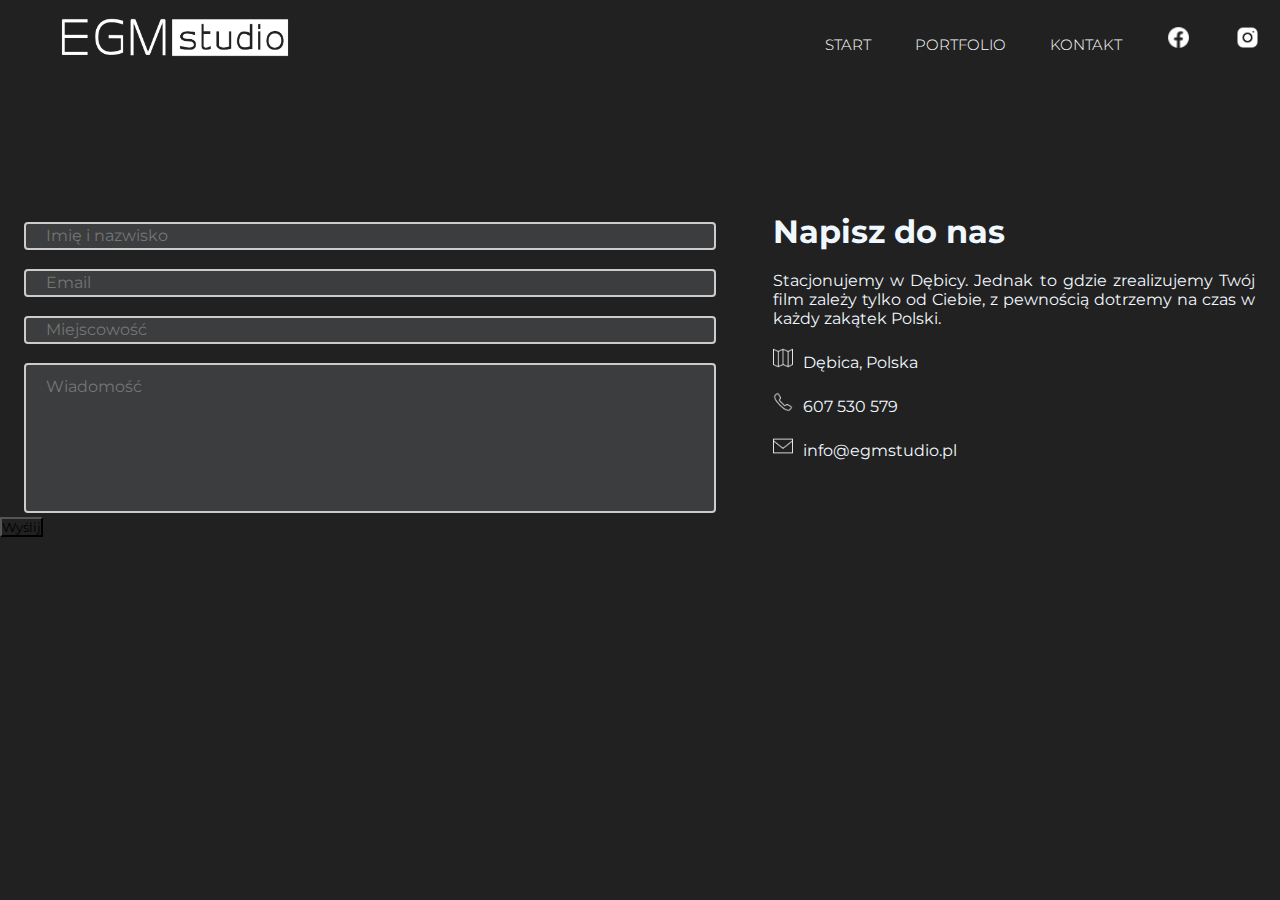
==== kontakt.html @ 24343327 "first commit" ====
<!DOCTYPE html>
<html>
    <head>
        <meta name="vievport" content="width=device-width, initial-scale=1.0">
        <title>EGM studio</title>
        <link rel="stylesheet" href="css/kontakt.css">
    </head>

    <body>
        <div class="navbar">
        <nav>
            <a href="Index.html"><img src="LOGOegm.png" class="logo"></a>
            <ul>
                <li><a href="Index.html">START</a></li>
                <li><a href="portfolio.html">PORTFOLIO</a></li>
                <li><a href="kontakt.html">KONTAKT</a></li>
                <li><a href="https://www.facebook.com/EGMstudioo" target="_blank"><img src="ikony/icons8-facebook-24.png" class="ikonka"></a></li>
                <li><a href="https://www.instagram.com/egmstudio.pl/" target="_blank"><img src="ikony/icons8-instagram-30.png" class="ikonka"></a></li>
            </ul>
        </nav>
        <div class="szablon">
            <div class="form">
                <form action="email.php" class="form-group" onsubmit="sendEmail(); reset(); return false;">

                    <div>
                        <label for="name"></label>
                        <input type="text" id="name" name="name" placeholder="Imię i nazwisko">
                    </div>
                    <br>
                    <div>
                        <label for="email"></label>
                        <input type="text" id="email" name="email" placeholder="Email">
                    </div>
                    <br>
                    <div>
                        <label for="city"></label>
                        <input type="text" id="city" name="city" placeholder="Miejscowość">
                    </div>
                    <br>
                    <div>
                        <label for="message"></label>
                        <textarea type="text" id="message" name="message" rows="6" placeholder="Wiadomość"></textarea>
                    </div>
                    <div>
                        <button type="submit">Wyślij</button>
                    </div>
                </form>
            </div>
            <div class="tekst">
                <h1>Napisz do nas</h1>
                <p>Stacjonujemy w Dębicy. 
                    Jednak to gdzie zrealizujemy Twój film zależy tylko od Ciebie, 
                    z pewnością dotrzemy na czas w każdy zakątek Polski.</p>
                    <p><img src="ikony/icons8-map-50.png" class="ikony">Dębica, Polska</img></p>
                    <p><img src="ikony/icons8-phone-50.png" class="ikony">607 530 579</img></p>
                    <p><img src="ikony/icons8-mail-50.png" class="ikony">info@egmstudio.pl</img></p>
            </div>
        </div>
        <script>
            window.addEventListener('scroll', function() {
                var nav = document.querySelector('nav');
                if (window.scrollY > 0) {
                    nav.classList.add('scroll-down');
                } else {
                    nav.classList.remove('scroll-down');
                }
            });
        </script>
        
    </body>
</html>
---- css/kontakt.css ----
@import 'https://fonts.googleapis.com/css?family=Montserrat:300, 400, 700&display=swap';
* {
    margin: 0;
    padding: 0;
    box-sizing: border-box;
    font-family: 'Montserrat', sans-serif;
    background-color:#222121;
}
nav {
    width: 100%;
    padding: 15px 8%;
    display: flex;
    align-items: center;
    justify-content: space-between;
    text-align: center;
    list-style: none;
    background: transparent;
    overflow: hidden;
    color: white;
    padding: 0;
    padding-top: 15px;
    padding-bottom: 15px;
    margin: 0;
    transition: 1s;
    z-index: 1;
}

nav .logo {
    width: 230px;
    margin-left: 60px;
    justify-content: left;
}
nav.black {
    background:#222121;
}

nav ul li {
    display: inline;
    margin: 0 20px;
    position: relative;
}
nav ul li a {
    display: inline-block;
    text-decoration: none;
    color: white;
    font-size: 15px;
    font-weight: 300;
}
nav ul li::after{
    content: "";
    height: 3px;
    width: 0;
    background: #2466e0;
    position: absolute;
    left: 0;
    bottom: -10px;
    transition: 0.5s;
}
nav ul li:hover::after{
    width: 100%;
}
.ikonka{
    width: 25px;
    height: 25px;
}
.szablon{
    display: grid;
    grid-template-columns: 60% 40%;
    margin-top: 10%;
    
}
.tekst{
    color: aliceblue;
    justify-content: center;
    padding: 5px;
}
p{
    padding-top: 20px;
    padding-right: 20px;
    text-align: justify;
}
.ikony{
    width: 20px;
    height: 20px;
    margin-right: 10px;
}
label {
    padding: 5px 5px 5px 0;
    display: inline-block;
  }
#name{
    width: 90%;
    height: 20px;
    padding: 12px 20px;
    margin: 2%;
    margin-bottom: 0;
    box-sizing: border-box;
    border: 2px solid #ccc;
    border-radius: 4px;
    background-color: #3b3d3e;
    font-size: 16px;
    resize: none;
    color: black;
}
#email{
    width: 90%;
    height: 20px;
    padding: 12px 20px;
    margin: 2%;
    margin-top: 0;
    margin-bottom: 0;
    box-sizing: border-box;
    border: 2px solid #ccc;
    border-radius: 4px;
    background-color: #3b3d3e;
    font-size: 16px;
    resize: none;
    color: black;
}
#city{
    width: 90%;
    height: 20px;
    padding: 12px 20px;
    margin: 2%;
    margin-top: 0;
    margin-bottom: 0;
    box-sizing: border-box;
    border: 2px solid #ccc;
    border-radius: 4px;
    background-color: #3b3d3e;
    font-size: 16px;
    resize: none;
    color: black;
}
#message{
    width: 90%;
    height: 150px;
    padding: 12px 20px;
    margin: 2%;
    margin-top: 0;
    margin-bottom: 0;
    box-sizing: border-box;
    border: 2px solid #ccc;
    border-radius: 4px;
    background-color: #3b3d3e;
    font-size: 16px;
    resize: none;
    color: black;
    
}
input [type=text]{
    text-align: left;
}

nav {
    transition: transform 0.3s ease, background-color 0.3s ease;
  }
  
  .scroll-down {
    transform: translateY(0%);
    background-color: #222121;
  }
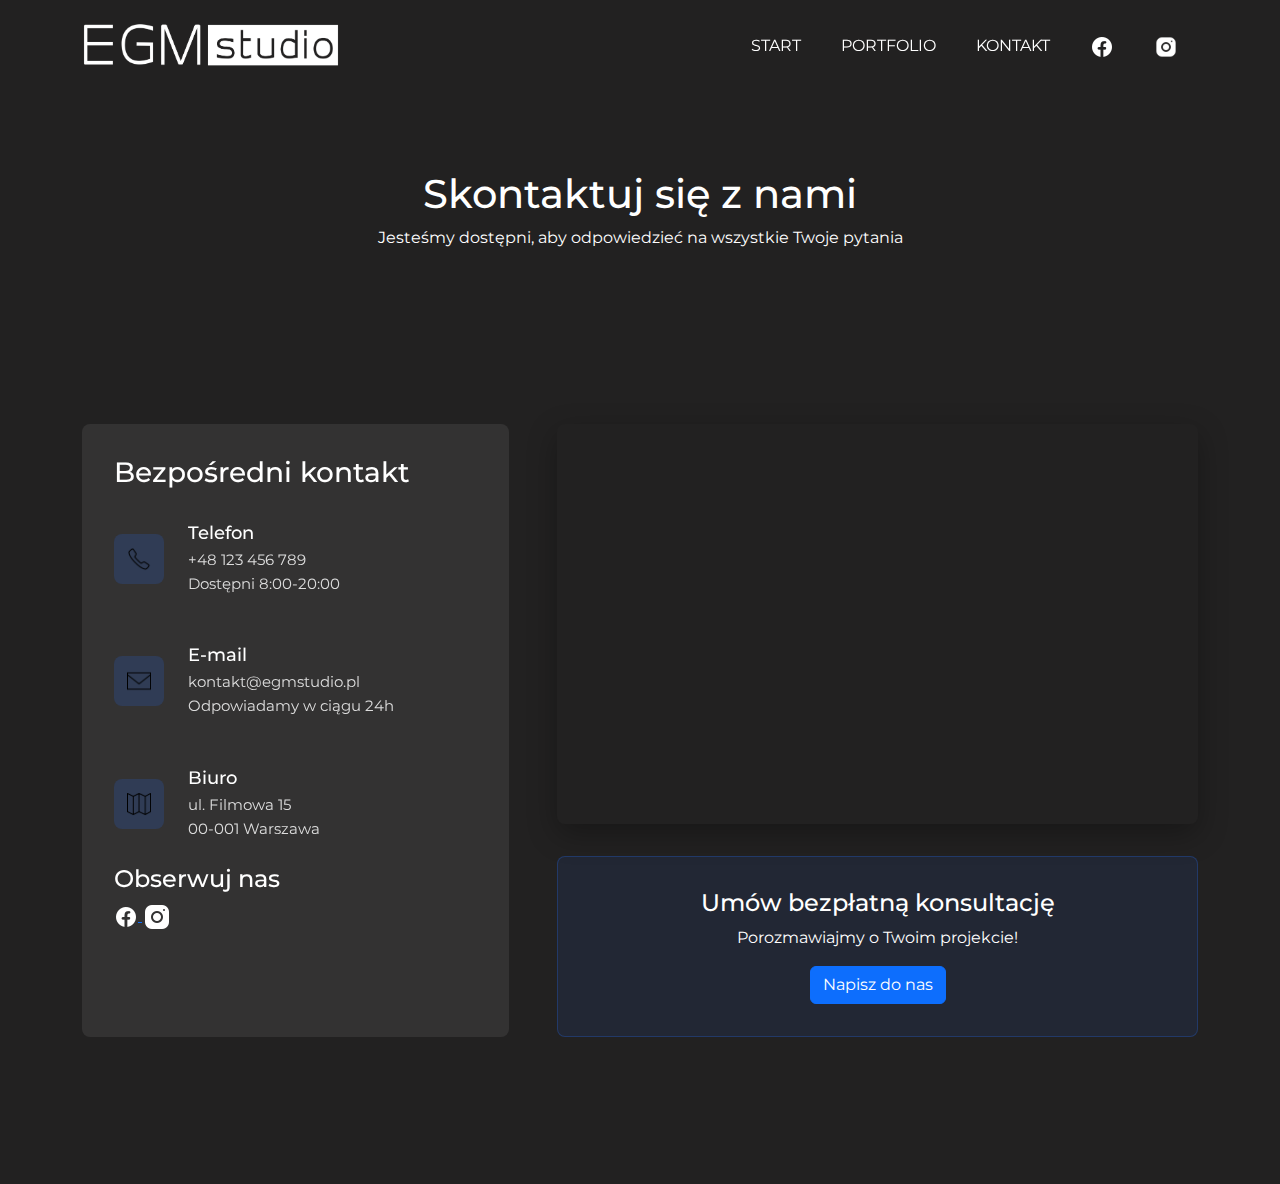
==== commit 497a3852: "fix" ====
--- a/kontakt.html
+++ b/kontakt.html
@@ -1,71 +1,146 @@
 <!DOCTYPE html>
-<html>
-    <head>
-        <meta name="vievport" content="width=device-width, initial-scale=1.0">
-        <title>EGM studio</title>
-        <link rel="stylesheet" href="css/kontakt.css">
-    </head>
+<html lang="pl">
+<head>
+    <meta charset="UTF-8">
+    <meta name="viewport" content="width=device-width, initial-scale=1.0">
+    <title>Kontakt - EGM studio</title>
+    <link href="https://cdn.jsdelivr.net/npm/bootstrap@5.3.0/dist/css/bootstrap.min.css" rel="stylesheet">
+    <link rel="stylesheet" href="css/grafika.css">
+    <link rel="stylesheet" href="css/kontakt.css">
+</head>
+<body>
 
-    <body>
-        <div class="navbar">
-        <nav>
-            <a href="Index.html"><img src="LOGOegm.png" class="logo"></a>
-            <ul>
-                <li><a href="Index.html">START</a></li>
-                <li><a href="portfolio.html">PORTFOLIO</a></li>
-                <li><a href="kontakt.html">KONTAKT</a></li>
-                <li><a href="https://www.facebook.com/EGMstudioo" target="_blank"><img src="ikony/icons8-facebook-24.png" class="ikonka"></a></li>
-                <li><a href="https://www.instagram.com/egmstudio.pl/" target="_blank"><img src="ikony/icons8-instagram-30.png" class="ikonka"></a></li>
-            </ul>
-        </nav>
-        <div class="szablon">
-            <div class="form">
-                <form action="email.php" class="form-group" onsubmit="sendEmail(); reset(); return false;">
-
-                    <div>
-                        <label for="name"></label>
-                        <input type="text" id="name" name="name" placeholder="Imię i nazwisko">
-                    </div>
-                    <br>
-                    <div>
-                        <label for="email"></label>
-                        <input type="text" id="email" name="email" placeholder="Email">
-                    </div>
-                    <br>
-                    <div>
-                        <label for="city"></label>
-                        <input type="text" id="city" name="city" placeholder="Miejscowość">
-                    </div>
-                    <br>
-                    <div>
-                        <label for="message"></label>
-                        <textarea type="text" id="message" name="message" rows="6" placeholder="Wiadomość"></textarea>
-                    </div>
-                    <div>
-                        <button type="submit">Wyślij</button>
-                    </div>
-                </form>
-            </div>
-            <div class="tekst">
-                <h1>Napisz do nas</h1>
-                <p>Stacjonujemy w Dębicy. 
-                    Jednak to gdzie zrealizujemy Twój film zależy tylko od Ciebie, 
-                    z pewnością dotrzemy na czas w każdy zakątek Polski.</p>
-                    <p><img src="ikony/icons8-map-50.png" class="ikony">Dębica, Polska</img></p>
-                    <p><img src="ikony/icons8-phone-50.png" class="ikony">607 530 579</img></p>
-                    <p><img src="ikony/icons8-mail-50.png" class="ikony">info@egmstudio.pl</img></p>
+    <nav class="navbar navbar-expand-lg fixed-top">
+        <div class="container">
+            <a class="navbar-brand" href="index.html">
+                <img src="LOGOegm.png" alt="EGM Logo" class="logo">
+            </a>
+            <button class="navbar-toggler" type="button" data-bs-toggle="collapse" data-bs-target="#navbarNav">
+                <span class="navbar-toggler-icon"></span>
+            </button>
+            <div class="collapse navbar-collapse" id="navbarNav">
+                <ul class="navbar-nav ms-auto">
+                    <li class="nav-item"><a class="nav-link" href="index.html">START</a></li>
+                    <li class="nav-item"><a class="nav-link" href="portfolio.html">PORTFOLIO</a></li>
+                    <li class="nav-item"><a class="nav-link active" href="kontakt.html">KONTAKT</a></li>
+                    <li class="nav-item"><a class="nav-link" href="https://www.facebook.com/EGMstudioo" target="_blank"><img src="ikony/icons8-facebook-24.png" class="social-icon" alt="Facebook"></a></li>
+                    <li class="nav-item"><a class="nav-link" href="https://www.instagram.com/egmstudio.pl/" target="_blank"><img src="ikony/icons8-instagram-30.png" class="social-icon" alt="Instagram"></a></li>
+                </ul>
             </div>
         </div>
-        <script>
-            window.addEventListener('scroll', function() {
-                var nav = document.querySelector('nav');
-                if (window.scrollY > 0) {
-                    nav.classList.add('scroll-down');
-                } else {
-                    nav.classList.remove('scroll-down');
-                }
-            });
-        </script>
-        
-    </body>
+    </nav>
+
+    <div class="contact-hero">
+        <div class="container">
+            <div class="hero-content">
+                <h1>Skontaktuj się z nami</h1>
+                <p>Jesteśmy dostępni, aby odpowiedzieć na wszystkie Twoje pytania</p>
+            </div>
+        </div>
+    </div>
+
+    <main class="contact-main">
+        <div class="container">
+            <div class="contact-grid">
+                <div class="contact-info-wrapper">
+                    <div class="contact-info">
+                        <h3>Bezpośredni kontakt</h3>
+                        
+                        <div class="contact-item highlight">
+                            <div class="icon-box">
+                                <img src="ikony/icons8-phone-50.png" alt="Phone icon">
+                            </div>
+                            <div class="contact-details">
+                                <h4>Telefon</h4>
+                                <p>+48 123 456 789</p>
+                                <p class="availability">Dostępni 8:00-20:00</p>
+                            </div>
+                        </div>
+
+                        <div class="contact-item highlight">
+                            <div class="icon-box">
+                                <img src="ikony/icons8-mail-50.png" alt="Email icon">
+                            </div>
+                            <div class="contact-details">
+                                <h4>E-mail</h4>
+                                <p>kontakt@egmstudio.pl</p>
+                                <p class="availability">Odpowiadamy w ciągu 24h</p>
+                            </div>
+                        </div>
+
+                        <div class="contact-item">
+                            <div class="icon-box">
+                                <img src="ikony/icons8-map-50.png" alt="Location icon">
+                            </div>
+                            <div class="contact-details">
+                                <h4>Biuro</h4>
+                                <p>ul. Filmowa 15</p>
+                                <p>00-001 Warszawa</p>
+                            </div>
+                        </div>
+
+                        <div class="social-section">
+                            <h4>Obserwuj nas</h4>
+                            <div class="social-links">
+                                <a href="https://www.facebook.com/EGMstudioo" target="_blank">
+                                    <img src="ikony/icons8-facebook-24.png" alt="Facebook">
+                                </a>
+                                <a href="https://www.instagram.com/egmstudio.pl/" target="_blank">
+                                    <img src="ikony/icons8-instagram-30.png" alt="Instagram">
+                                </a>
+                            </div>
+                        </div>
+                    </div>
+                </div>
+                <div class="map-wrapper">
+                    <div class="map-container">
+                        <iframe src="https://www.google.com/maps/embed?pb=!1m14!1m12!1m3!1d24374.111869871416!2d21.410538509904896!3d50.04858941926197!2m3!1f0!2f0!3f0!3m2!1i1024!2i768!4f13.1!5e0!3m2!1spl!2spl!4v1744553693712!5m2!1spl!2spl"
+                                style="border:0" 
+                                allowfullscreen>
+                        </iframe>
+                    </div>
+                    <div class="consultation-cta">
+                        <h4>Umów bezpłatną konsultację</h4>
+                        <p>Porozmawiajmy o Twoim projekcie!</p>
+                        <a href="mailto:kontakt@egmstudio.pl" class="btn btn-primary">Napisz do nas</a>
+                    </div>
+                </div>
+            </div>
+        </div>
+    </main>
+
+    <footer id="footer">
+        <div class="container">
+            <p>&copy; 2024 EGM Studio</p>
+        </div>
+    </footer>
+
+    <script src="https://cdn.jsdelivr.net/npm/bootstrap@5.3.0/dist/js/bootstrap.bundle.min.js"></script>
+    <script>
+        function checkFooterVisibility() {
+            const footer = document.getElementById('footer');
+            const scrollPosition = window.pageYOffset;
+            const windowHeight = window.innerHeight;
+            const documentHeight = document.body.scrollHeight;
+
+            if (scrollPosition + windowHeight >= documentHeight - 100) {
+                footer.classList.add('visible');
+            } else {
+                footer.classList.remove('visible');
+            }
+        }
+
+        window.addEventListener('scroll', checkFooterVisibility);
+        checkFooterVisibility();
+
+        window.addEventListener('scroll', function() {
+            const nav = document.querySelector('nav');
+            if (window.scrollY > 50) {
+                nav.classList.add('scrolled');
+            } else {
+                nav.classList.remove('scrolled');
+            }
+        });
+    </script>
+</body>
 </html>--- a/css/grafika.css
+++ b/css/grafika.css
@@ -0,0 +1,300 @@
+/* grafika.css */
+@import url('https://fonts.googleapis.com/css?family=Montserrat:300,400,700&display=swap');
+
+/* Base Styles */
+* {
+    margin: 0;
+    padding: 0;
+    box-sizing: border-box;
+    font-family: 'Montserrat', sans-serif;
+}
+
+body {
+    background-color: #222121;
+    color: white;
+    overflow-x: hidden;
+}
+
+/* Navigation */
+
+/* Force consistent font weight */
+.nav-link, .nav-link.active {
+    font-weight: 400 !important; 
+}
+
+.navbar {
+    background: transparent;
+    transition: all 0.3s ease;
+    padding: 15px 0;
+}
+
+.navbar.scrolled {
+    background: #222121 !important;
+    box-shadow: 0 2px 10px rgba(0,0,0,0.3);
+}
+
+.logo {
+    height: 50px;
+    width: auto;
+    transition: all 0.3s ease;
+}
+
+.nav-link {
+    color: white !important;
+    position: relative;
+    transition: all 0.3s ease;
+    padding-bottom: 5px !important;
+    margin: 0 12px !important;
+}
+
+.nav-link::after {
+    content: '';
+    position: absolute;
+    width: 0;
+    height: 2px;
+    background: #2466e0;
+    bottom: 0;
+    left: 0;
+    transition: 0.3s;
+}
+
+.nav-link:hover::after {
+    width: 100%;
+}
+
+.social-icon {
+    width: 24px;
+    height: 24px;
+    transition: transform 0.3s ease;
+}
+
+.social-icon:hover {
+    transform: translateY(-3px);
+}
+
+
+
+/* Hero Section */
+.hero {
+    width: 100%;
+    height: 100vh;
+    position: relative;
+    display: flex;
+    align-items: center;
+    justify-content: flex-start;
+}
+
+.back-video {
+    position: absolute;
+    right: 0;
+    bottom: 0;
+    z-index: -1;
+    width: 100%;
+    height: 100%;
+    object-fit: cover;
+}
+
+.content {
+    padding: 0 5%;
+    position: relative;
+    z-index: 1;
+}
+
+.content h1 {
+    font-size: 3.5rem;
+    font-weight: 300;
+    line-height: 1.2;
+    margin-bottom: 1.5rem;
+}
+
+.cta {
+    font-size: 1.25rem;
+    padding: 12px 30px;
+    border: 2px solid #2466e0;
+    background: transparent;
+    color: white;
+    transition: all 0.3s ease;
+}
+
+.cta:hover {
+    background: #2466e0;
+    color: white;
+}
+
+/* About Section */
+.about-section {
+    background-color: #222121;
+    padding: 60px 0;
+}
+
+.about-section .container {
+    position: relative;
+    max-width: 1200px; /* Match navbar container width */
+    margin: 0 auto;
+}
+
+.about-section h2 {
+    font-size: 2.5rem;
+    margin-bottom: 30px;
+    color: #fff;
+    position: relative;
+    padding-bottom: 15px;
+}
+
+.about-section h2::after {
+    content: '';
+    position: absolute;
+    bottom: 0;
+    left: 0;
+    width: 100px;
+    height: 3px;
+    background: #2466e0;
+}
+
+.about-section p {
+    font-size: 1.1rem;
+    line-height: 1.8;
+    margin-bottom: 25px;
+    color: #ddd;
+    max-width: 100%; 
+}
+
+/* Footer */
+footer {
+    position: fixed;
+    bottom: -50px;
+    left: 0;
+    width: 100%;
+    background-color: #222121;
+    text-align: center;
+    padding: 15px 0;
+    transition: all 0.3s ease;
+    opacity: 0;
+}
+
+footer.visible {
+    bottom: 0;
+    opacity: 1;
+}
+
+footer p {
+    color: #888;
+    font-size: 0.9rem;
+    margin: 0;
+}
+
+/* About Section Enhancements */
+.lead {
+    font-size: 1.4rem;
+    color: #2466e0;
+    font-weight: 500;
+    margin-bottom: 2rem;
+}
+
+.unique-selling-points {
+    background: rgba(255,255,255,0.05);
+    padding: 1.5rem;
+    border-left: 3px solid #2466e0;
+    margin: 2rem 0;
+}
+
+.unique-selling-points li {
+    margin-bottom: 0.8rem;
+    position: relative;
+    padding-left: 1.5rem;
+}
+
+.unique-selling-points li::before {
+    content: "➤";
+    color: #2466e0;
+    position: absolute;
+    left: 0;
+}
+
+.unique-selling-points ul {
+    list-style: none;
+    padding-left: 0;
+}
+
+.testimonial {
+    font-style: italic;
+    border-left: 2px solid #2466e0;
+    padding-left: 1.5rem;
+    margin: 2rem 0;
+}
+
+.testimonial span {
+    display: block;
+    font-style: normal;
+    color: #888;
+    margin-top: 0.5rem;
+    font-size: 0.9rem;
+}
+
+.cta-wrapper {
+    text-align: center;
+    margin-top: 3rem;
+    padding: 2rem;
+    background: rgba(36,102,224,0.1);
+    border-radius: 8px;
+}
+
+/* Animations */
+@keyframes textReveal {
+    0% { width: 0 }
+    100% { width: 100% }
+}
+
+/* Responsive Design */
+@media (max-width: 992px) {
+    .content h1 {
+        font-size: 2.5rem;
+    }
+    
+    .logo {
+        height: 40px;
+    }
+}
+
+@media (max-width: 768px) {
+    .navbar {
+        padding: 10px 0;
+    }
+    
+    .content h1 {
+        font-size: 2rem;
+        line-height: 1.3;
+    }
+    
+    .cta {
+        font-size: 1rem;
+        padding: 10px 25px;
+    }
+    
+    .about-section {
+        padding: 3rem 0;
+    }
+}
+
+@media (max-width: 576px) {
+    .logo {
+        height: 35px;
+    }
+    
+    .content h1 {
+        font-size: 1.75rem;
+    }
+    
+    .nav-link {
+        font-size: 0.9rem;
+        margin: 0 10px;
+    }
+    
+    .about-section h2 {
+        font-size: 1.5rem;
+    }
+    
+    .about-section p {
+        font-size: 1rem;
+    }
+}--- a/css/kontakt.css
+++ b/css/kontakt.css
@@ -1,162 +1,164 @@
-@import 'https://fonts.googleapis.com/css?family=Montserrat:300, 400, 700&display=swap';
-* {
-    margin: 0;
-    padding: 0;
-    box-sizing: border-box;
-    font-family: 'Montserrat', sans-serif;
-    background-color:#222121;
-}
-nav {
-    width: 100%;
-    padding: 15px 8%;
+
+.contact-hero {
+    background: linear-gradient(rgba(34,33,33,0.9), rgba(34,33,33,0.9));
+    height: 40vh;
     display: flex;
     align-items: center;
-    justify-content: space-between;
-    text-align: center;
-    list-style: none;
-    background: transparent;
-    overflow: hidden;
-    color: white;
-    padding: 0;
-    padding-top: 15px;
-    padding-bottom: 15px;
-    margin: 0;
-    transition: 1s;
-    z-index: 1;
+    padding-top: 76px; 
 }
 
-nav .logo {
-    width: 230px;
-    margin-left: 60px;
-    justify-content: left;
-}
-nav.black {
-    background:#222121;
+.contact-hero .hero-content {
+    text-align: center;
+    max-width: 800px;
+    margin: 0 auto;
+    padding: 2rem;
 }
 
-nav ul li {
-    display: inline;
-    margin: 0 20px;
-    position: relative;
-}
-nav ul li a {
-    display: inline-block;
-    text-decoration: none;
-    color: white;
-    font-size: 15px;
-    font-weight: 300;
-}
-nav ul li::after{
-    content: "";
-    height: 3px;
-    width: 0;
-    background: #2466e0;
-    position: absolute;
-    left: 0;
-    bottom: -10px;
-    transition: 0.5s;
-}
-nav ul li:hover::after{
-    width: 100%;
-}
-.ikonka{
-    width: 25px;
-    height: 25px;
-}
-.szablon{
-    display: grid;
-    grid-template-columns: 60% 40%;
-    margin-top: 10%;
-    
-}
-.tekst{
-    color: aliceblue;
-    justify-content: center;
-    padding: 5px;
-}
-p{
-    padding-top: 20px;
-    padding-right: 20px;
-    text-align: justify;
-}
-.ikony{
-    width: 20px;
-    height: 20px;
-    margin-right: 10px;
-}
-label {
-    padding: 5px 5px 5px 0;
-    display: inline-block;
-  }
-#name{
-    width: 90%;
-    height: 20px;
-    padding: 12px 20px;
-    margin: 2%;
-    margin-bottom: 0;
-    box-sizing: border-box;
-    border: 2px solid #ccc;
-    border-radius: 4px;
-    background-color: #3b3d3e;
-    font-size: 16px;
-    resize: none;
-    color: black;
-}
-#email{
-    width: 90%;
-    height: 20px;
-    padding: 12px 20px;
-    margin: 2%;
-    margin-top: 0;
-    margin-bottom: 0;
-    box-sizing: border-box;
-    border: 2px solid #ccc;
-    border-radius: 4px;
-    background-color: #3b3d3e;
-    font-size: 16px;
-    resize: none;
-    color: black;
-}
-#city{
-    width: 90%;
-    height: 20px;
-    padding: 12px 20px;
-    margin: 2%;
-    margin-top: 0;
-    margin-bottom: 0;
-    box-sizing: border-box;
-    border: 2px solid #ccc;
-    border-radius: 4px;
-    background-color: #3b3d3e;
-    font-size: 16px;
-    resize: none;
-    color: black;
-}
-#message{
-    width: 90%;
-    height: 150px;
-    padding: 12px 20px;
-    margin: 2%;
-    margin-top: 0;
-    margin-bottom: 0;
-    box-sizing: border-box;
-    border: 2px solid #ccc;
-    border-radius: 4px;
-    background-color: #3b3d3e;
-    font-size: 16px;
-    resize: none;
-    color: black;
-    
-}
-input [type=text]{
-    text-align: left;
+.contact-info-wrapper {
+    background: rgba(255,255,255,0.08);
+    padding: 2rem;
+    border-radius: 8px;
+    backdrop-filter: blur(10px);
 }
 
-nav {
-    transition: transform 0.3s ease, background-color 0.3s ease;
-  }
-  
-  .scroll-down {
-    transform: translateY(0%);
-    background-color: #222121;
-  }+.contact-item {
+    display: flex;
+    gap: 1.5rem;
+    padding: 1.5rem 0;
+    align-items: center;
+}
+
+.icon-box {
+    width: 50px;
+    height: 50px;
+    background: rgba(36,102,224,0.2);
+    border-radius: 8px;
+    display: flex;
+    align-items: center;
+    justify-content: center;
+    flex-shrink: 0;
+}
+
+.icon-box img {
+    width: 24px;
+    height: 24px;
+    filter: invert(1) brightness(0.8);
+}
+
+.contact-details h4 {
+    color: #fff;
+    font-size: 1.1rem;
+    margin-bottom: 0.3rem;
+}
+
+.contact-details p {
+    color: #ddd;
+    margin: 0;
+    line-height: 1.6;
+    font-size: 0.95rem;
+}
+
+.map-container {
+    height: 400px;
+    border-radius: 8px;
+    overflow: hidden;
+    box-shadow: 0 10px 30px rgba(0,0,0,0.3);
+}
+
+.consultation-cta {
+    background: rgba(36,102,224,0.1);
+    padding: 2rem;
+    border-radius: 8px;
+    margin-top: 2rem;
+    text-align: center;
+    border: 1px solid rgba(36,102,224,0.3);
+}
+
+.contact-main {
+    padding: 4rem 0 6rem;
+    min-height: calc(100vh - 76px);
+}
+
+.map-wrapper {
+    position: relative;
+    height: 100%;
+    display: flex;
+    flex-direction: column;
+}
+
+.map-container {
+    flex: 1;
+    height: 100%;
+    min-height: 400px;
+    width: 100%;
+    border-radius: 8px;
+    overflow: hidden;
+    box-shadow: 0 10px 30px rgba(0,0,0,0.3);
+}
+
+.map-container iframe {
+    width: 100%;
+    height: 100%;
+    border: 0;
+    display: block;
+}
+
+.contact-grid {
+    display: grid;
+    grid-template-columns: 1fr 1.5fr;
+    gap: 3rem;
+    align-items: stretch; 
+    height: 100%; 
+}
+
+/* Responsive adjustments */
+@media (max-width: 992px) {
+    .contact-grid {
+        grid-template-columns: 1fr;
+        gap: 2rem;
+    }
+    
+    .map-container {
+        height: 350px;
+    }
+}
+
+@media (max-width: 768px) {
+    .contact-hero {
+        height: 30vh;
+        padding-top: 66px;
+    }
+    
+    .contact-hero h1 {
+        font-size: 2rem;
+    }
+    
+    .contact-item {
+        flex-direction: row;
+        padding: 1rem 0;
+    }
+    
+    .icon-box {
+        width: 40px;
+        height: 40px;
+    }
+    
+    .icon-box img {
+        width: 20px;
+        height: 20px;
+    }
+}
+
+@media (max-width: 576px) {
+    .contact-info-wrapper {
+        padding: 1.5rem;
+    }
+    
+    .contact-item {
+        gap: 1rem;
+    }
+    
+    .consultation-cta {
+        padding: 1.5rem;
+    }
+}